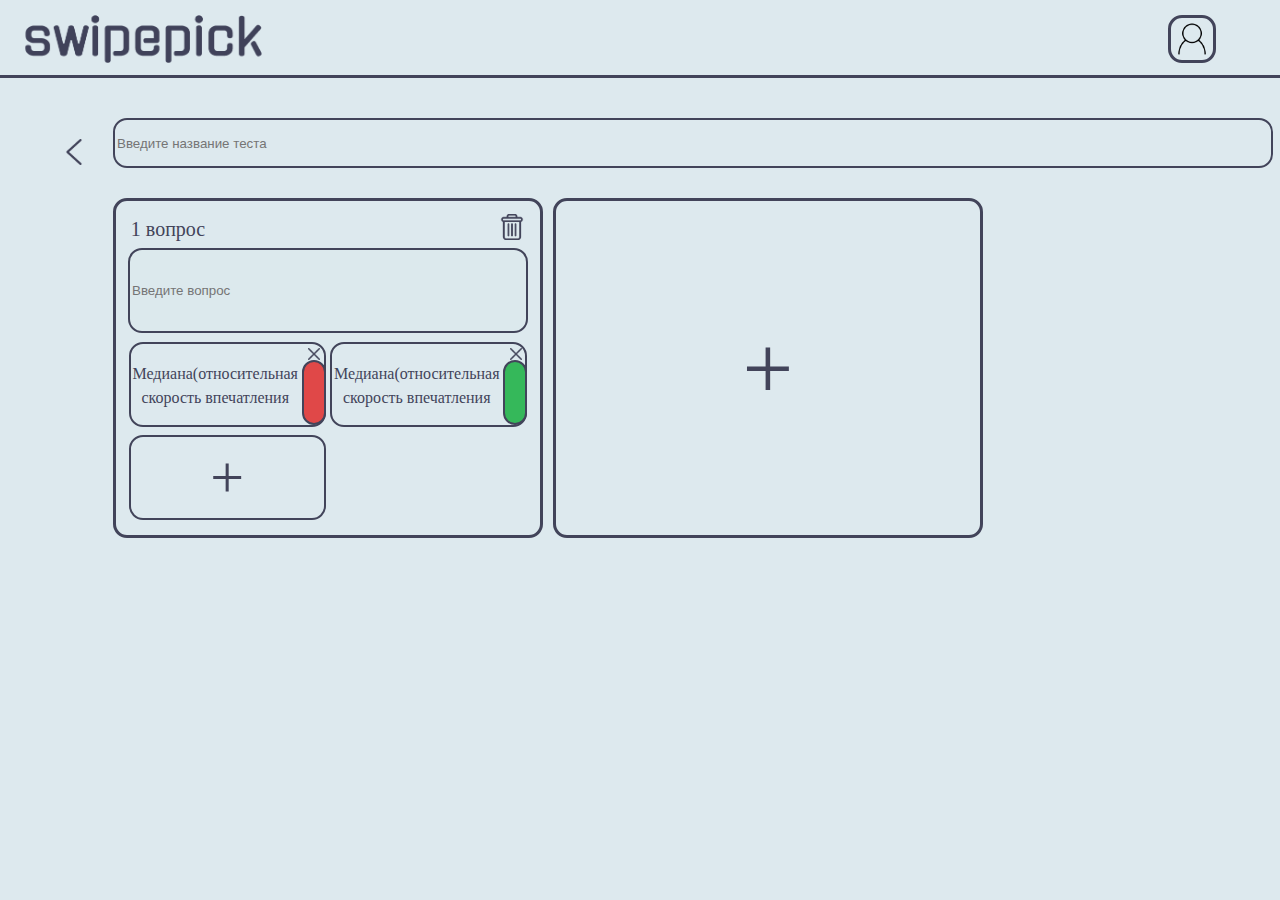
==== questioncreation/index.html @ 4f9ea03c "Изменения в вёрсте" ====
<!DOCTYPE html>
<html>

    <head>
        <title>Создание вопросов</title>
        <link rel="stylesheet" href="styles.css"/>
    </head>

    <body>
        <img src="../images/logo2.svg" class="logo">
        <div class="accountcontainer">
            <img src="../images/account2.ico" class="account">
        </div>
        <div class="line"></div>
        <img src="../images/arrow.svg" class="arrow">
        
        <div class="wrapper">

            <div class="searchcontainer">
                <input type="text" placeholder="Введите название теста" class="search">
                <div class="next">
                    <label class="nexttext">далее</label>
                </div>
            </div>

            <div class="questioncontainer">
                <div class="container">
                    <label class="questionnumber">1 вопрос</label>
                    <img src="../images/delete.svg" class="delete">
                </div>
                <input type="text" placeholder="Введите вопрос" class="questionfield">
                <div class="answerscontainer">
                    <div class="answer1">
                        <div class="answercontainer">
                            <label class="questiontext">Медиана(относительная скорость впечатления</label>
                            <div class="deleteandindex">
                                <img src="../images/cross.svg" class="cross">
                                <div class="wronganswer"></div>
                            </div>
                        </div>
                    </div>
                    <div class="answer2">
                        <div class="answercontainer">
                            <label class="questiontext">Медиана(относительная скорость впечатления</label>
                            <div class="deleteandindex">
                                <img src="../images/cross.svg" class="cross">
                                <div class="rightanswer"></div>
                            </div>
                        </div>
                    </div>
                    <div class="addquestioncontainer">
                        <div class="addquestion">+</div>
                    </div>
                </div>
            </div>

            <div class="pluscontainer">
                <div class="plus">+</div>
            </div>

        </div>

    </body>

</html>
---- questioncreation/styles.css ----
body{
    background: #DDE9EE;
    margin: 0px;
}

.line{
    box-sizing: border-box;

    position: absolute;
    width: 100%;
    height: 78px;
    top: 0px;

    background: #DDE9EE;
    border: 3px solid #42445A;
    border-left-style: none;
    border-right-style: none;
    border-top-style: none;
}

.logo{
    position: absolute;
    width: 237px;
    height: 48px;
    left: 25px;
    top: 15px;

    font-family: 'Gugi';
    font-style: normal;
    font-weight: 400;
    font-size: 49px;
    line-height: 61px;
    display: flex;
    align-items: center;
    z-index: 1;

    color: #42445A;
}

.accountcontainer{
    display:flex;
    justify-content: flex-end;
    width: 95%;
}

.account{
    box-sizing: border-box;
    margin-top: 15px;
    position: absolute;
    z-index: 1;
    border: 3px solid #42445A;
    border-radius: 14px;
    width: 48px;
    height: 48px;
}

.arrow{
    position: absolute;
    width: 26px;
    height: 26px;
    left: 61px;
    top: 139px;
}

.wrapper{
    max-width: 1310px;
    margin: auto;
}

.searchcontainer{
    position: absolute;
    display: flex;
    flex-direction: row;
    width: 1300px;
    left: 113px;
    height: 50px;
    top: 118px;
    justify-content: space-between;
    align-items: center;
}

.search{
    box-sizing: border-box;

    width: 1160px;
    height: 50px;
 

    background: #DDE9EE;
    border: 2px solid #42445A;
    border-radius: 14px;
}

.next{
    box-sizing: border-box;

    width: 100px;
    height: 50px;


    background: #DDE9EE;
    border: 3px solid #42445A;
    border-radius: 14px;
    display: flex;
    justify-content: center;
}

.nexttext{
    font-family: 'Oswald';
    font-style: normal;
    font-weight: 500;
    font-size: 24px;
    line-height: 36px;
    display: flex;
    align-items: center;
    text-align: center;

    color: #42445A;
}

.questioncontainer{
    box-sizing: border-box;

    position: absolute;
    width: 430px;
    height: 340px;
    left: 113px;
    top: 198px;

    background: #DDE9EE;
    border: 3px solid #42445A;
    border-radius: 14px;
    display: flex;
    flex-direction: column;
    align-items: center;
}

.container{
    margin-top: 3%;
    display: flex;
    width: 93%;
    justify-content: space-between;
}

.pluscontainer{
    box-sizing: border-box;

    position: absolute;
    width: 430px;
    height: 340px;
    left: 553px;
    top: 198px;

    background: #DDE9EE;
    border: 3px solid #42445A;
    border-radius: 14px;
    display: flex;
    align-items: center;
    justify-content: center;
    font-size: 90px;
    color: #42445A;
}

.plus{

}

.questionnumber{
    width: 100px;
    height: 26px;
    font-family: 'Oswald';
    font-style: normal;
    font-weight: 400;
    font-size: 20px;
    line-height: 30px;
    color: #42445A;
}

.questionfield{
    box-sizing: border-box;

    width: 400px;
    height: 85px;
    margin-top: 2%;

    background: #DCE9ED;
    border: 2px solid #42445A;
    border-radius: 14px;
}

.delete{

}

.answerscontainer{
    display: flex;
    flex-direction: row;
    align-items: flex-start;
    width:94%;
    margin-top: 2%;
    justify-content: space-between;
    flex-wrap: wrap;
}

.answer1{
    box-sizing: border-box;

    width: 197px;
    height: 85px;

    background: #DDE9EE;
    border: 2px solid #42445A;
    border-radius: 14px;
}

.answer2{
    box-sizing: border-box;

    width: 197px;
    height: 85px;

    background: #DDE9EE;
    border: 2px solid #42445A;
    border-radius: 14px;
}

.addquestioncontainer{
    box-sizing: border-box;

    width: 197px;
    height: 85px;
    left: 128px;
    top: 432px;
    margin-top: 2%;

    background: #DDE9EE;
    border: 2px solid #42445A;
    border-radius: 14px;
    display: flex;
    align-items: center;
    justify-content: center;
    font-size: 60px;
    color: #42445A;
}

.answercontainer{
    display: flex;
    flex-direction: row;
    justify-content: center;
}

.cross{
    width: 12px;
    height: 12px;
    align-self: flex-end;
    margin-right: 15%;
    margin-top: 20%;
}

.wronganswer{
    box-sizing: border-box;
    width: 24px;
    height: 65px;

    background: #E04848;
    border: 2px solid #42445A;
    border-radius: 14px;
    margin-left: 8%;
}

.rightanswer{
    box-sizing: border-box;
    width: 24px;
    height: 65px;

    background: #35B85A;
    border: 2px solid #42445A;
    border-radius: 14px;
    margin-left: 8%;
}

.questiontext{
    width: 170px;
    height: 85px;

    font-family: 'Oswald';
    font-style: normal;
    font-weight: 400;
    font-size: 16px;
    line-height: 24px;
    display: flex;
    align-items: center;
    text-align: center;

    color: #42445A;
}

.deleteandindex{
    display:flex;
    flex-direction: column;
}
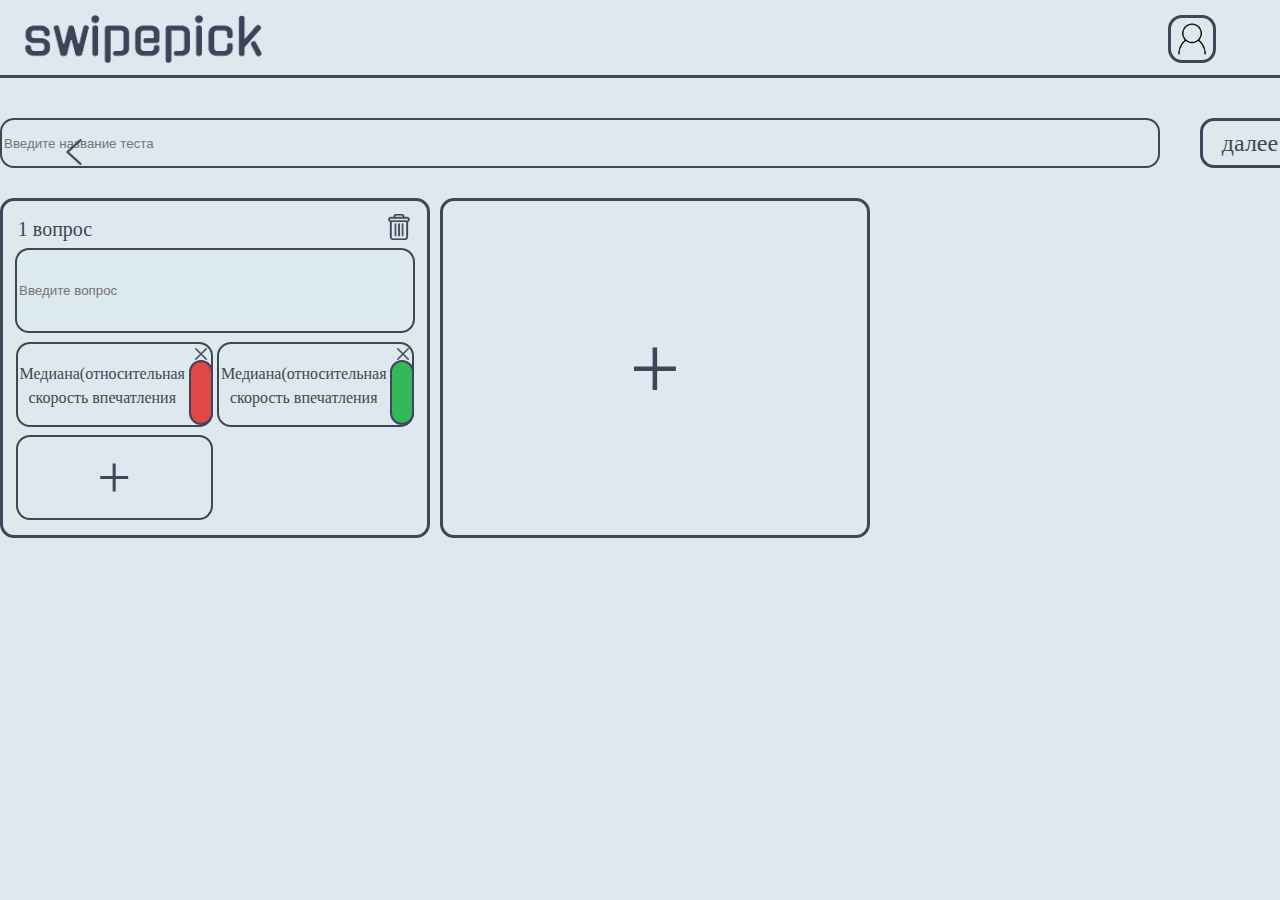
==== commit 92c08d1e: "Some changes" ====
--- a/questioncreation/index.html
+++ b/questioncreation/index.html
@@ -23,39 +23,41 @@
                 </div>
             </div>
 
-            <div class="questioncontainer">
-                <div class="container">
-                    <label class="questionnumber">1 вопрос</label>
-                    <img src="../images/delete.svg" class="delete">
-                </div>
-                <input type="text" placeholder="Введите вопрос" class="questionfield">
-                <div class="answerscontainer">
-                    <div class="answer1">
-                        <div class="answercontainer">
-                            <label class="questiontext">Медиана(относительная скорость впечатления</label>
-                            <div class="deleteandindex">
-                                <img src="../images/cross.svg" class="cross">
-                                <div class="wronganswer"></div>
+            <div class="questionandadd">
+                <div class="questioncontainer">
+                    <div class="container">
+                        <label class="questionnumber">1 вопрос</label>
+                        <img src="../images/delete.svg" class="delete">
+                    </div>
+                    <input type="text" placeholder="Введите вопрос" class="questionfield">
+                    <div class="answerscontainer">
+                        <div class="answer1">
+                            <div class="answercontainer">
+                                <label class="questiontext">Медиана(относительная скорость впечатления</label>
+                                <div class="deleteandindex">
+                                    <img src="../images/cross.svg" class="cross">
+                                    <div class="wronganswer"></div>
+                                </div>
                             </div>
                         </div>
-                    </div>
-                    <div class="answer2">
-                        <div class="answercontainer">
-                            <label class="questiontext">Медиана(относительная скорость впечатления</label>
-                            <div class="deleteandindex">
-                                <img src="../images/cross.svg" class="cross">
-                                <div class="rightanswer"></div>
+                        <div class="answer2">
+                            <div class="answercontainer">
+                                <label class="questiontext">Медиана(относительная скорость впечатления</label>
+                                <div class="deleteandindex">
+                                    <img src="../images/cross.svg" class="cross">
+                                    <div class="rightanswer"></div>
+                                </div>
                             </div>
                         </div>
-                    </div>
-                    <div class="addquestioncontainer">
-                        <div class="addquestion">+</div>
+                        <div class="addquestioncontainer">
+                            <div class="addquestion">+</div>
+                        </div>
                     </div>
                 </div>
-            </div>
 
-            <div class="pluscontainer">
-                <div class="plus">+</div>
+                <div class="pluscontainer">
+                    <div class="plus">+</div>
+                </div>
             </div>
 
         </div>
--- a/questioncreation/styles.css
+++ b/questioncreation/styles.css
@@ -68,13 +68,11 @@
 }
 
 .searchcontainer{
-    position: absolute;
     display: flex;
     flex-direction: row;
+    margin-top: 118px;
     width: 1300px;
-    left: 113px;
     height: 50px;
-    top: 118px;
     justify-content: space-between;
     align-items: center;
 }
@@ -121,11 +119,9 @@
 .questioncontainer{
     box-sizing: border-box;
 
-    position: absolute;
     width: 430px;
     height: 340px;
-    left: 113px;
-    top: 198px;
+    margin-top: 30px;
 
     background: #DDE9EE;
     border: 3px solid #42445A;
@@ -145,11 +141,10 @@
 .pluscontainer{
     box-sizing: border-box;
 
-    position: absolute;
     width: 430px;
     height: 340px;
-    left: 553px;
-    top: 198px;
+    margin-left: 10px;
+    margin-top: 30px;
 
     background: #DDE9EE;
     border: 3px solid #42445A;
@@ -298,4 +293,8 @@
 .deleteandindex{
     display:flex;
     flex-direction: column;
+}
+
+.questionandadd{
+    display: flex;
 }